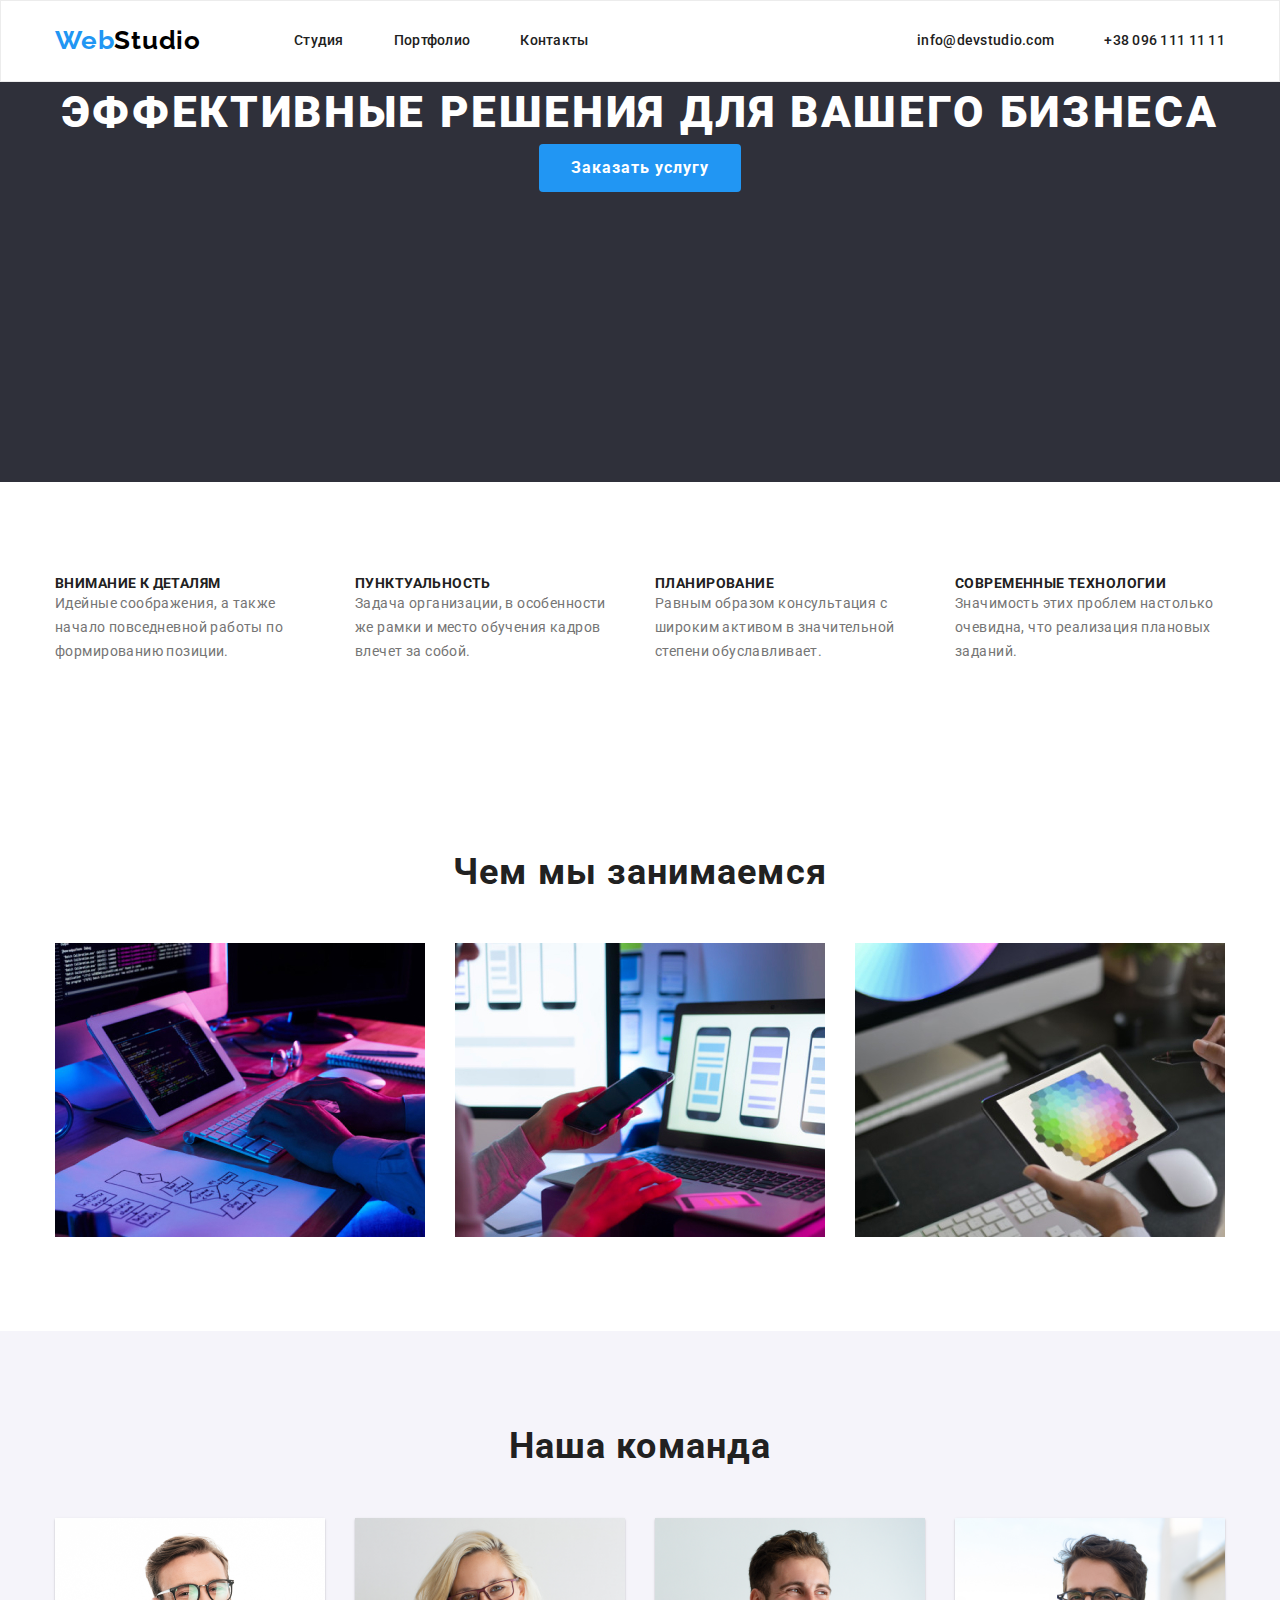
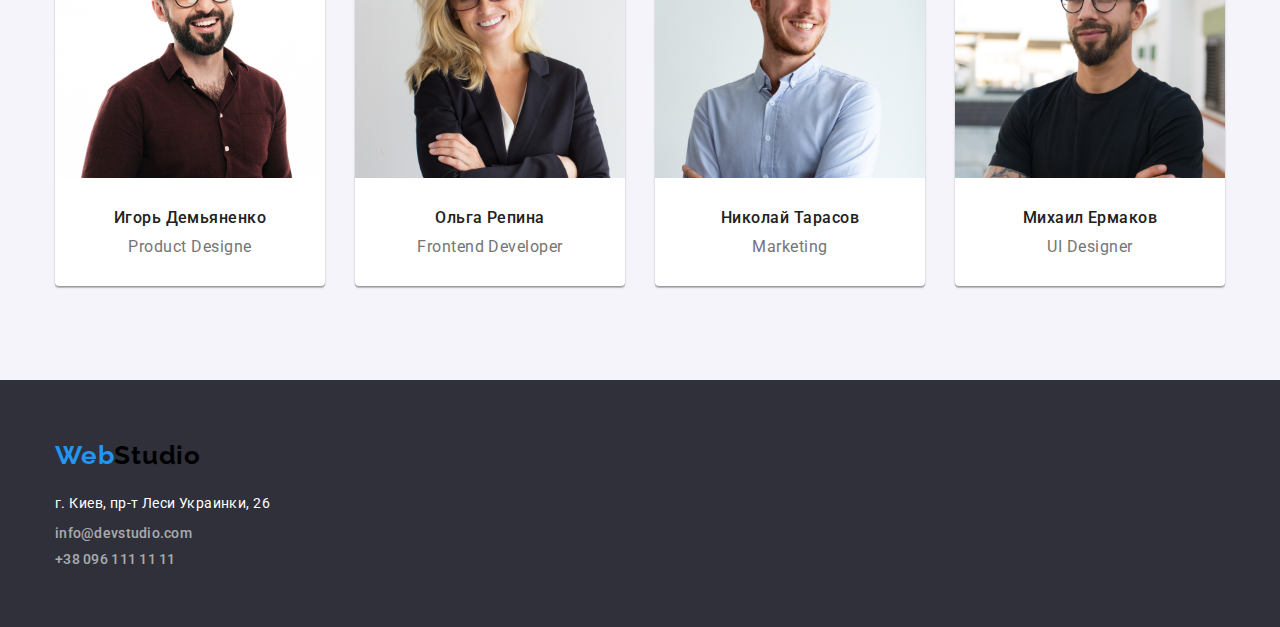
==== index.html @ 7de3bd09 "V2.1 start" ====
<!DOCTYPE html>
<html lang="ru">
  <head>
    <meta charset="UTF-8" />
    <meta name="viewport" content="width=device-width, initial-scale=1.0" />

    <link
      href="https://fonts.googleapis.com/css2?family=Raleway:wght@700&family=Roboto:wght@400;500;700;900&display=swap"
      rel="stylesheet"
    />
    <link
      rel="stylesheet"
      href="https://cdnjs.cloudflare.com/ajax/libs/modern-normalize/1.0.0/modern-normalize.min.css"
    />
    <link rel="stylesheet" href="./css/styles.css" />
    <title>WebStudio</title>
  </head>
  <body>
    <header class="page-header">
      <div class="container">
        <nav class="page-nav">
          <a class="logo" href="/index.html">Web<span>Studio</span></a>
          <ul class="page-nav-list">
            <li class="item"><a class="link" href="/index.html">Студия</a></li>
            <li class="item">
              <a class="link" href="./portfolio.html">Портфолио</a>
            </li>
            <li class="item"><a class="link" href="">Контакты</a></li>
          </ul>
        </nav>
        <ul class="contacts">
          <li class="item">
            <a class="mailto link" href="mailto:info@devstudio.com"
              >info@devstudio.com</a
            >
          </li>
          <li class="item">
            <a class="tel link" href="tel:+380961111111">+38 096 111 11 11</a>
          </li>
        </ul>
      </div>
    </header>
    <main>
      <!-- Hero section -->
      <section class="hero">
        <h1 class="hero-title">Эффективные решения для вашего бизнеса</h1>
        <a class="hero-button" href="">Заказать услугу</a>
      </section>

      <!-- Features -->
      <section class="features section">
        <div class="container">
          <h2 class="hiden">features</h2>
          <!-- TODO НАДО СКРЫТЬ заголовок-->
          <ul class="features-list">
            <li class="features-list-item">
              <h3 class="features-list-title">Внимание к деталям</h3>
              <p class="features-list-text">
                Идейные соображения, а также начало повседневной работы по
                формированию позиции.
              </p>
            </li>
            <li class="features-list-item">
              <h3 class="features-list-title">Пунктуальность</h3>
              <p class="features-list-text">
                Задача организации, в особенности же рамки и место обучения
                кадров влечет за собой.
              </p>
            </li>
            <li class="features-list-item">
              <h3 class="features-list-title">Планирование</h3>
              <p class="features-list-text">
                Равным образом консультация с широким активом в значительной
                степени обуславливает.
              </p>
            </li>
            <li class="features-list-item">
              <h3 class="features-list-title">Современные технологии</h3>
              <p class="features-list-text">
                Значимость этих проблем настолько очевидна, что реализация
                плановых заданий.
              </p>
            </li>
          </ul>
        </div>
      </section>

      <!-- Examples -->
      <section class="works section">
        <div class="container">
          <h2 class="works-title">Чем мы занимаемся</h2>
          <ul class="list">
            <li class="item">
              <a href=""
                ><img
                  src="./images/box-1.jpg"
                  alt="верстка сайтов и приложений"
                  width="370px"
              /></a>
            </li>
            <li class="item">
              <a href=""
                ><img
                  src="./images/box-2.jpg"
                  alt="фронтенд и бекенд"
                  width="370px"
              /></a>
            </li>
            <li class="item">
              <a href=""
                ><img src="./images/box-3.jpg" alt="веб-дизайн" width="370px"
              /></a>
            </li>
          </ul>
        </div>
      </section>
      <section class="taem section">
        <div class="container">
          <h2 class="team-title">Наша команда</h2>
          <ul class="team-list">
            <li class="item">
              <img
                class="team-member-foto"
                src="./images/team-member-4.png"
                alt="team member"
                width="270"
              />
              <h3 class="team-member-name">Игорь Демьяненко</h3>
              <p class="team-member-position">Product Designe</p>
            </li>
            <li class="item">
              <img
                class="team-member-foto"
                src="./images/team-member-3.png"
                alt="team member"
                width="270"
              />
              <h3 class="team-member-name">Ольга Репина</h3>
              <p class="team-member-position">Frontend Developer</p>
            </li>
            <li class="item">
              <img
                class="team-member-foto"
                src="./images/team-member-2.png"
                alt="team member"
                width="270"
              />
              <h3 class="team-member-name">Николай Тарасов</h3>
              <p class="team-member-position">Marketing</p>
            </li>
            <li class="item">
              <img
                class="team-member-foto"
                src="./images/team-member-1.png"
                alt="team member"
                width="270"
              />
              <h3 class="team-member-name">Михаил Ермаков</h3>
              <p class="team-member-position">UI Designer</p>
            </li>
          </ul>
        </div>
      </section>
    </main>
    <footer class="page-footer">
      <div class="container">
        <a class="logo" href="./index.html">Web<span>Studio</span></a>
        <address class="adress">
          <p>г. Киев, пр-т Леси Украинки, 26</p>
          <ul>
            <li>
              <a class="link mail" href="mailto:info@devstudio.com"
                >info@devstudio.com</a
              >
            </li>
            <li>
              <a class="link tel" href="tel:+380961111111">+38 096 111 11 11</a>
            </li>
          </ul>
        </address>
      </div>
    </footer>
  </body>
</html>
---- css/styles.css ----
/* Позиционирование */

/* Блочная модель */

/* Типографика */

/* Отображение */

/* Прочее */

:root {
  --primary-text-color: #757575;
  --secondary-text-color: #212121;
  --accent-color: #2196f3;
  --background-color: #ffffff;
  --primary-white-color: #ffffff;
  --secondary-background-color: #2f303a;
  --team-background-color: #f5f4fa;
  --card-set-gap: 30px;
}

/* utility*/

body {
  background-color: var(--background-color);
  font-family: 'Roboto', 'Open Sans', 'sans-serif';
  color: var(--primary-text-color);
}

ul {
  list-style: none;
  padding: 0;
  margin: 0;
}

a {
  text-decoration: none;
  display: block;
}

h1,
h2,
h3,
h4 {
  margin: 0;
}

p {
  margin: 0;
}

img {
  display: block;
  max-width: 100%;
  height: auto;
}
*,
::after,
::before {
  box-sizing: border-box;
}
/* hide the item */
.hiden {
  position: absolute;
  width: 1px;
  height: 1px;
  margin: -1px;
  padding: 0;
  overflow: hidden;
  border: 0;
  clip: rect(0 0 0 0);
}
.container {
  width: 1200px;
  padding-left: 15px;
  padding-right: 15px;
  margin-left: auto;
  margin-right: auto;
  /* outline: 1px solid rgb(214, 113, 55); */
}

.section {
  padding-top: 94px;
  padding-bottom: 94px;
}

.page-header .container,
.page-nav,
.page-nav-list {
  display: flex;
  align-items: center;
}

.page-header {
  border: 1px solid #ececec;
}

.logo {
  font-family: 'Raleway', 'sans-serif';
  font-weight: 700;
  font-size: 26px;
  line-height: 1.2;
  letter-spacing: 0.03em;
  color: var(--accent-color);
}

.logo span {
  color: #000000;
}

.page-nav .logo {
  margin-right: 93px;
}

.page-nav .item:not(:last-child) {
  margin-right: 50px;
}

.page-nav,
.link,
.contacts {
  font-weight: 500;
  font-size: 14px;
  line-height: 1.14;
  letter-spacing: 0.02em;
  color: var(--secondary-text-color);
}

.page-header .link {
  display: block;
  padding-top: 32px;
  padding-bottom: 32px;
}

.page-header .link:hover,
.page-header .link:focus {
  color: var(--accent-color);
}

.contacts {
  display: flex;
  margin-left: auto;
}

.contacts .item:not(:last-child) {
  margin-right: 50px;
}

/* HERO */

.hero {
  background-color: var(--secondary-background-color);
  text-align: center;
  height: 400px;
}
.hero-title {
  font-weight: 900;
  font-size: 44px;
  line-height: 1.4;

  letter-spacing: 0.06em;
  text-transform: uppercase;
  margin-top: 0;
  margin-bottom: 0;
  color: var(--primary-white-color);
}

.hero-button {
  display: inline-block;
  min-width: 200px;
  padding: 10px 32px;

  font-weight: 700;
  font-size: 16px;
  line-height: 1.8;
  letter-spacing: 0.06em;
  color: var(--primary-white-color);
  background-color: var(--accent-color);
  border-radius: 4px;
}

/* FEATURES */

.features-list {
  display: flex;
}

.features-list-item:not(:last-child) {
  margin-right: var(--card-set-gap);
}

.features-list-item {
  width: calc((100% - 90px) / 4);
}

.features-list-title {
  font-weight: 700;
  font-size: 14px;
  line-height: 1.14;
  letter-spacing: 0.03em;
  text-transform: uppercase;
  color: var(--secondary-text-color);
}

.features-list-text {
  font-size: 14px;
  line-height: 1.7;
  letter-spacing: 0.03em;
}

/* WORKS */

.works .list {
  display: flex;
}

.works .list .item:not(:last-child) {
  margin-right: var(--card-set-gap);
}
.works-title,
.team-title {
  margin-bottom: 50px;
  font-weight: 700;
  font-size: 36px;
  line-height: 1.17;
  text-align: center;
  letter-spacing: 0.03em;
  color: var(--secondary-text-color);
}

/* TEAM */

.taem {
  background-color: var(--team-background-color);
}

.team-list {
  display: flex;
}

.team-list .item:not(:last-child) {
  margin-right: var(--card-set-gap);
}

.team-list .item {
  padding-bottom: 30px;
  background-color: var(--background-color);
  box-shadow: 0px 1px 3px rgba(0, 0, 0, 0.12), 0px 1px 1px rgba(0, 0, 0, 0.14),
    0px 2px 1px rgba(0, 0, 0, 0.2);
  border-radius: 0px 0px 4px 4px;
}

.team-member-foto {
  margin-bottom: var(--card-set-gap);
}

.team-member-name {
  margin-bottom: 10px;
  font-weight: 500;
  font-size: 16px;
  line-height: 1.19;
  text-align: center;
  letter-spacing: 0.03em;
  color: var(--secondary-text-color);
}

.team-member-position {
  font-size: 16px;
  line-height: 1.19;
  text-align: center;
  letter-spacing: 0.03em;
}

/* FOOTER */
.page-footer {
  padding-top: 60px;
  padding-bottom: 60px;
  color: rgba(255, 255, 255, 0.6);
  background-color: var(--secondary-background-color);
}

.page-footer .logo {
  display: block;
  margin-bottom: 21px;
}

.page-footer .adress {
  font-size: 14px;
  line-height: 1.7;
  letter-spacing: 0.03em;
  color: #ffffff;
  font-style: normal;
}

.page-footer .link {
  display: block;
  margin-top: 10px;
  color: rgba(255, 255, 255, 0.6);
}

/* PORTFOLIO */

.section {
  padding-top: 94px;
  padding-bottom: 94px;
}

.buttons-list {
  display: flex;
  justify-content: center;
  margin-bottom: 34px;
}

.buttons-list .item:not(:last-child) {
  margin-right: 8px;
}

.buttons-list .link {
  padding: 6px 22px;
  font-weight: 500;
  font-size: 16px;
  line-height: 1.6;
  text-align: center;
  letter-spacing: 0.03em;
  color: var(--secondary-text-color);
  background-color: var(--team-background-color);
  border-radius: 4px;
}

.buttons-list .link:hover,
.buttons-list .link:focus {
  color: var(--primary-white-color);
  background-color: var(--accent-color);
}

.card-set {
  display: flex;
  flex-wrap: wrap;
}

.card-set .item {
  flex-basis: calc((100% - 60px) / 3);

  margin-right: var(--card-set-gap);
  margin-bottom: var(--card-set-gap);

  border: 1px solid #eeeeee;
}

.card-set .item:nth-child(3n) {
  margin-right: 0;
}
.card-set .item:nth-last-child(-n + 3) {
  margin-bottom: 0;
}

.card-content {
  padding: 20px;
}

.card-title {
  margin-bottom: 4px;
  font-family: Roboto;

  font-weight: 700;
  font-size: 18px;
  line-height: 2;
  letter-spacing: 0.06em;
  color: var(--secondary-text-color);
}

.card-text {
  font-size: 16px;
  line-height: 1.8;
  letter-spacing: 0.03em;
}

/* .declaration-order {
  /* Позиционирование */

/* Блочная модель */

/* Типографика */

/* Отображение */

/* Прочее */

/* :root {
  --primary-text-color: #757575;
  --secondary-text-color: #212121;
  --accent-color: #2196f3;
  --background-color: #ffffff;

  --secondary-background-color: #2f303a;
  --card-set-gap: 30px;
} */
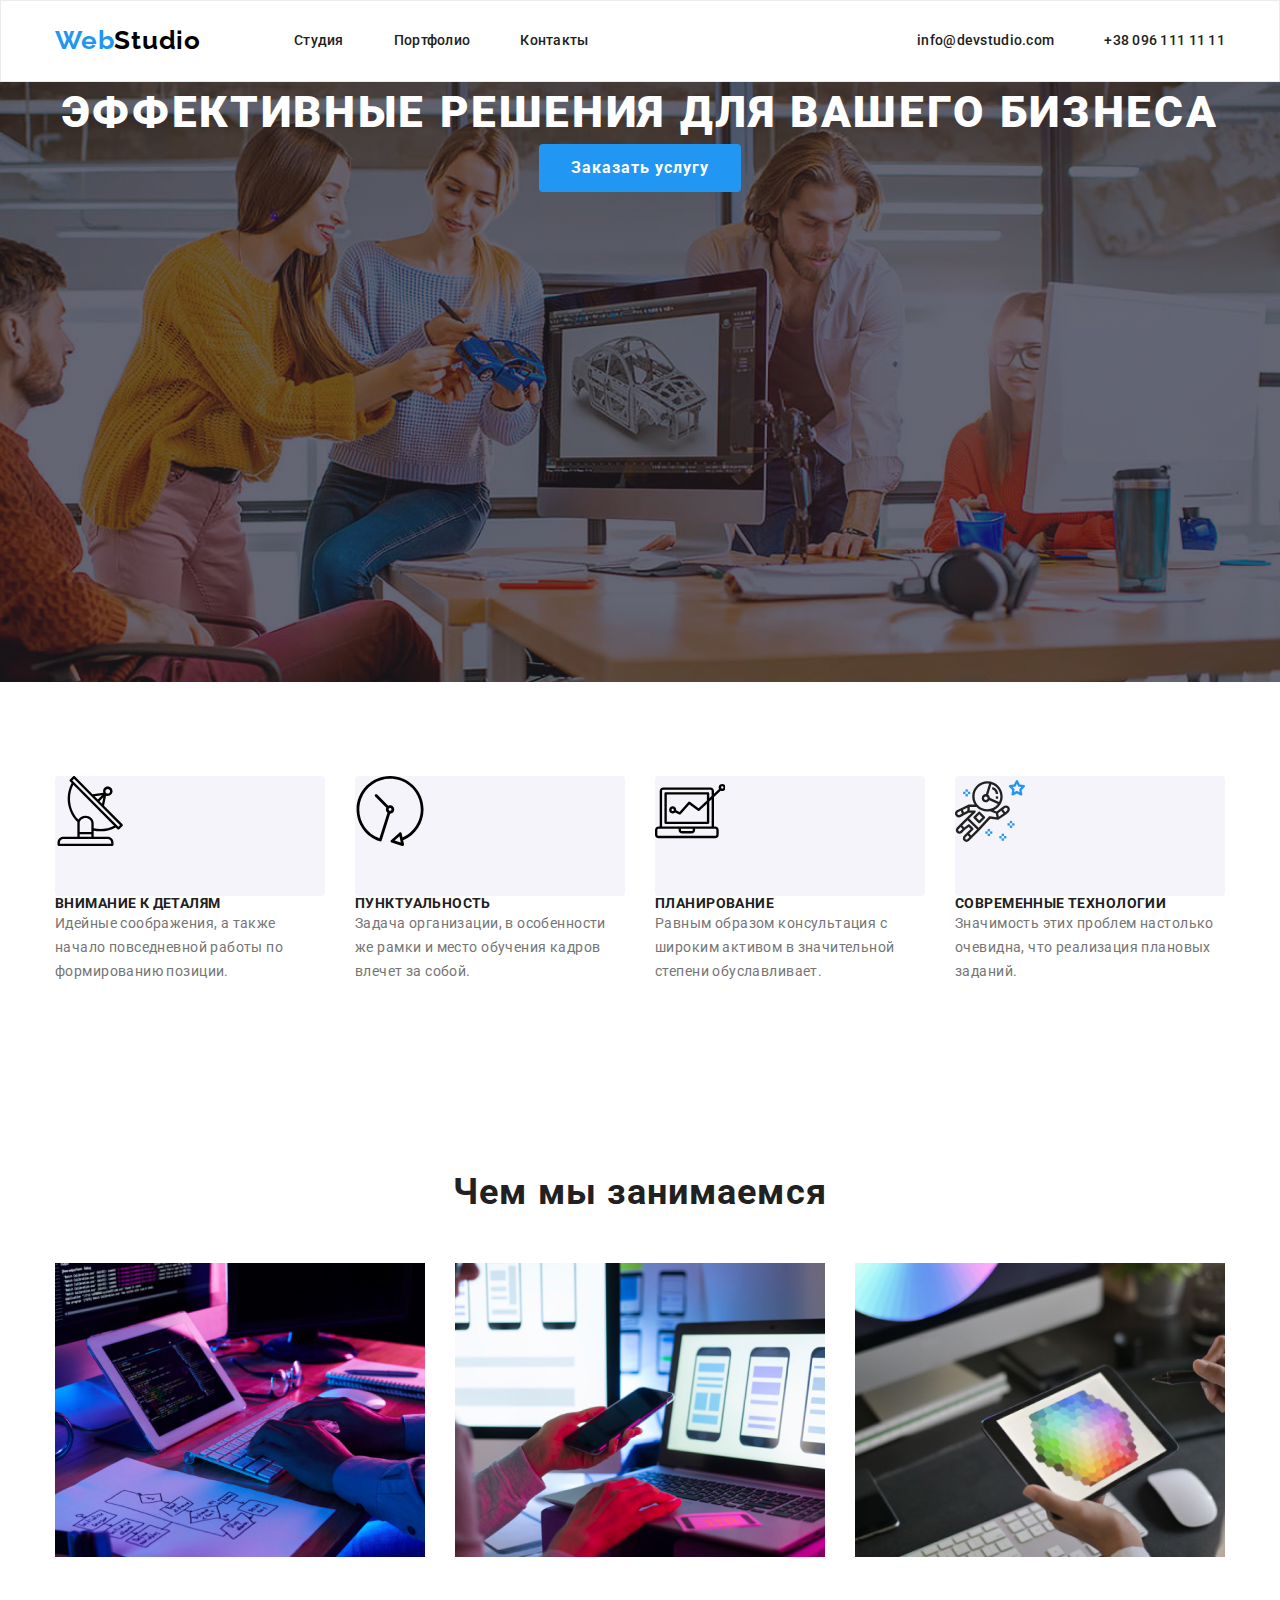
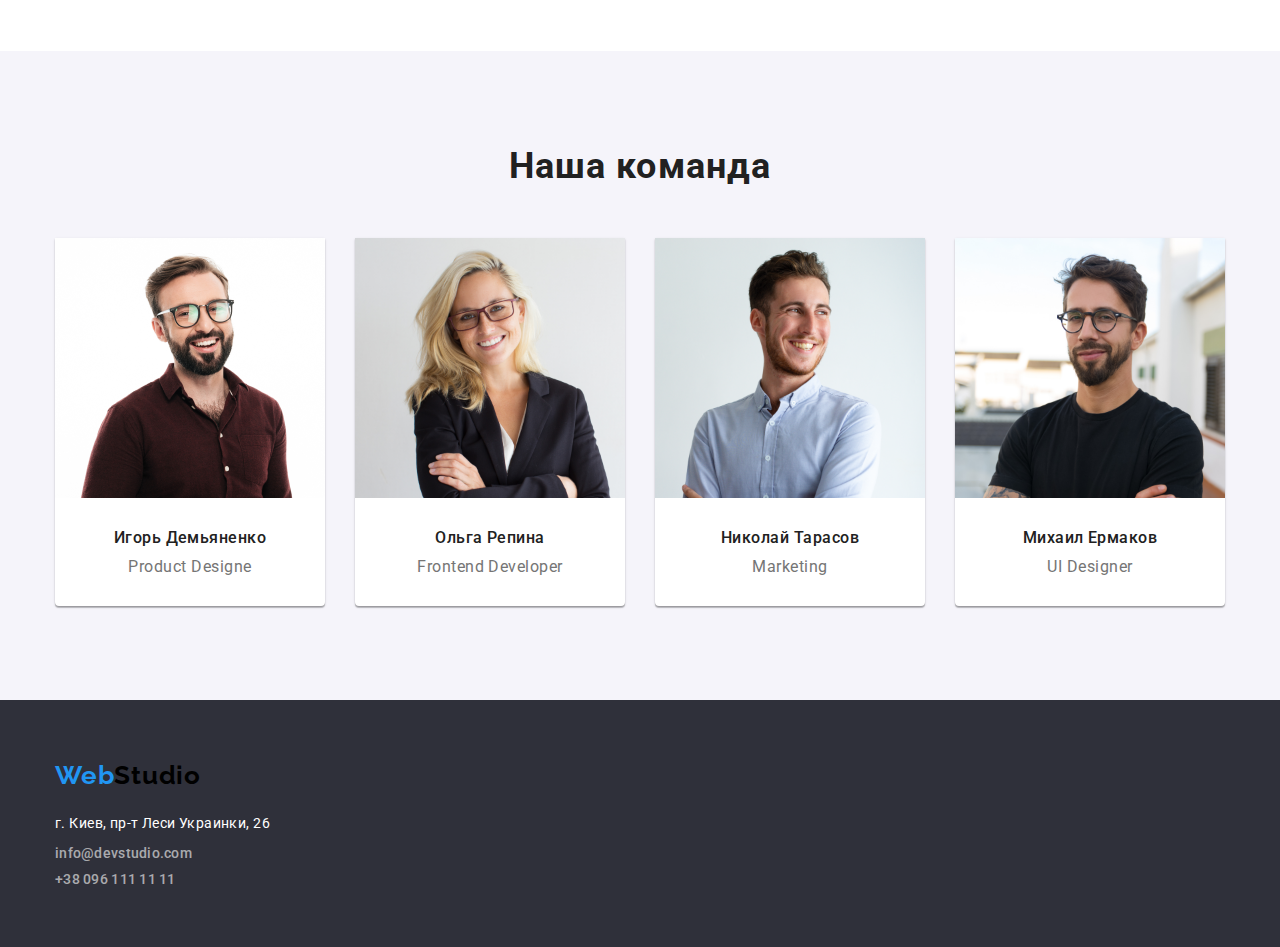
==== commit ee453050: "add svg sprite" ====
--- a/index.html
+++ b/index.html
@@ -54,6 +54,11 @@
           <!-- TODO НАДО СКРЫТЬ заголовок-->
           <ul class="features-list">
             <li class="features-list-item">
+              <div class="thumb">
+                <svg class="icon">
+                  <use href="./images/symbol-defs.svg#icon-nasa"></use>
+                </svg>
+              </div>
               <h3 class="features-list-title">Внимание к деталям</h3>
               <p class="features-list-text">
                 Идейные соображения, а также начало повседневной работы по
@@ -61,6 +66,11 @@
               </p>
             </li>
             <li class="features-list-item">
+              <div class="thumb">
+                <svg class="icon">
+                  <use href="./images/symbol-defs.svg#icon-clock"></use>
+                </svg>
+              </div>
               <h3 class="features-list-title">Пунктуальность</h3>
               <p class="features-list-text">
                 Задача организации, в особенности же рамки и место обучения
@@ -68,6 +78,11 @@
               </p>
             </li>
             <li class="features-list-item">
+              <div class="thumb">
+                <svg class="icon">
+                  <use href="./images/symbol-defs.svg#icon-pc"></use>
+                </svg>
+              </div>
               <h3 class="features-list-title">Планирование</h3>
               <p class="features-list-text">
                 Равным образом консультация с широким активом в значительной
@@ -75,6 +90,11 @@
               </p>
             </li>
             <li class="features-list-item">
+              <div class="thumb">
+                <svg class="icon">
+                  <use href="./images/symbol-defs.svg#icon-astronaut"></use>
+                </svg>
+              </div>
               <h3 class="features-list-title">Современные технологии</h3>
               <p class="features-list-text">
                 Значимость этих проблем настолько очевидна, что реализация
--- a/css/styles.css
+++ b/css/styles.css
@@ -149,9 +149,21 @@
 /* HERO */
 
 .hero {
+  min-height: 600px;
+  max-width: 1600px;
+  margin-right: auto;
+  margin-left: auto;
   background-color: var(--secondary-background-color);
   text-align: center;
-  height: 400px;
+  background-image: linear-gradient(
+      to left,
+      rgba(47, 48, 58, 0.4),
+      rgba(47, 48, 58, 0.4)
+    ),
+    url(/images/hero.jpg);
+  background-repeat: no-repeat;
+  background-position: center;
+  background-size: cover;
 }
 .hero-title {
   font-weight: 900;
@@ -193,6 +205,18 @@
   width: calc((100% - 90px) / 4);
 }
 
+.features-list .thumb {
+  width: auto;
+  min-height: 120px;
+  background-color: var(--team-background-color);
+  border-radius: 4px;
+}
+
+.features-list .icon {
+  width: 70px;
+  height: 70px;
+}
+
 .features-list-title {
   font-weight: 700;
   font-size: 14px;
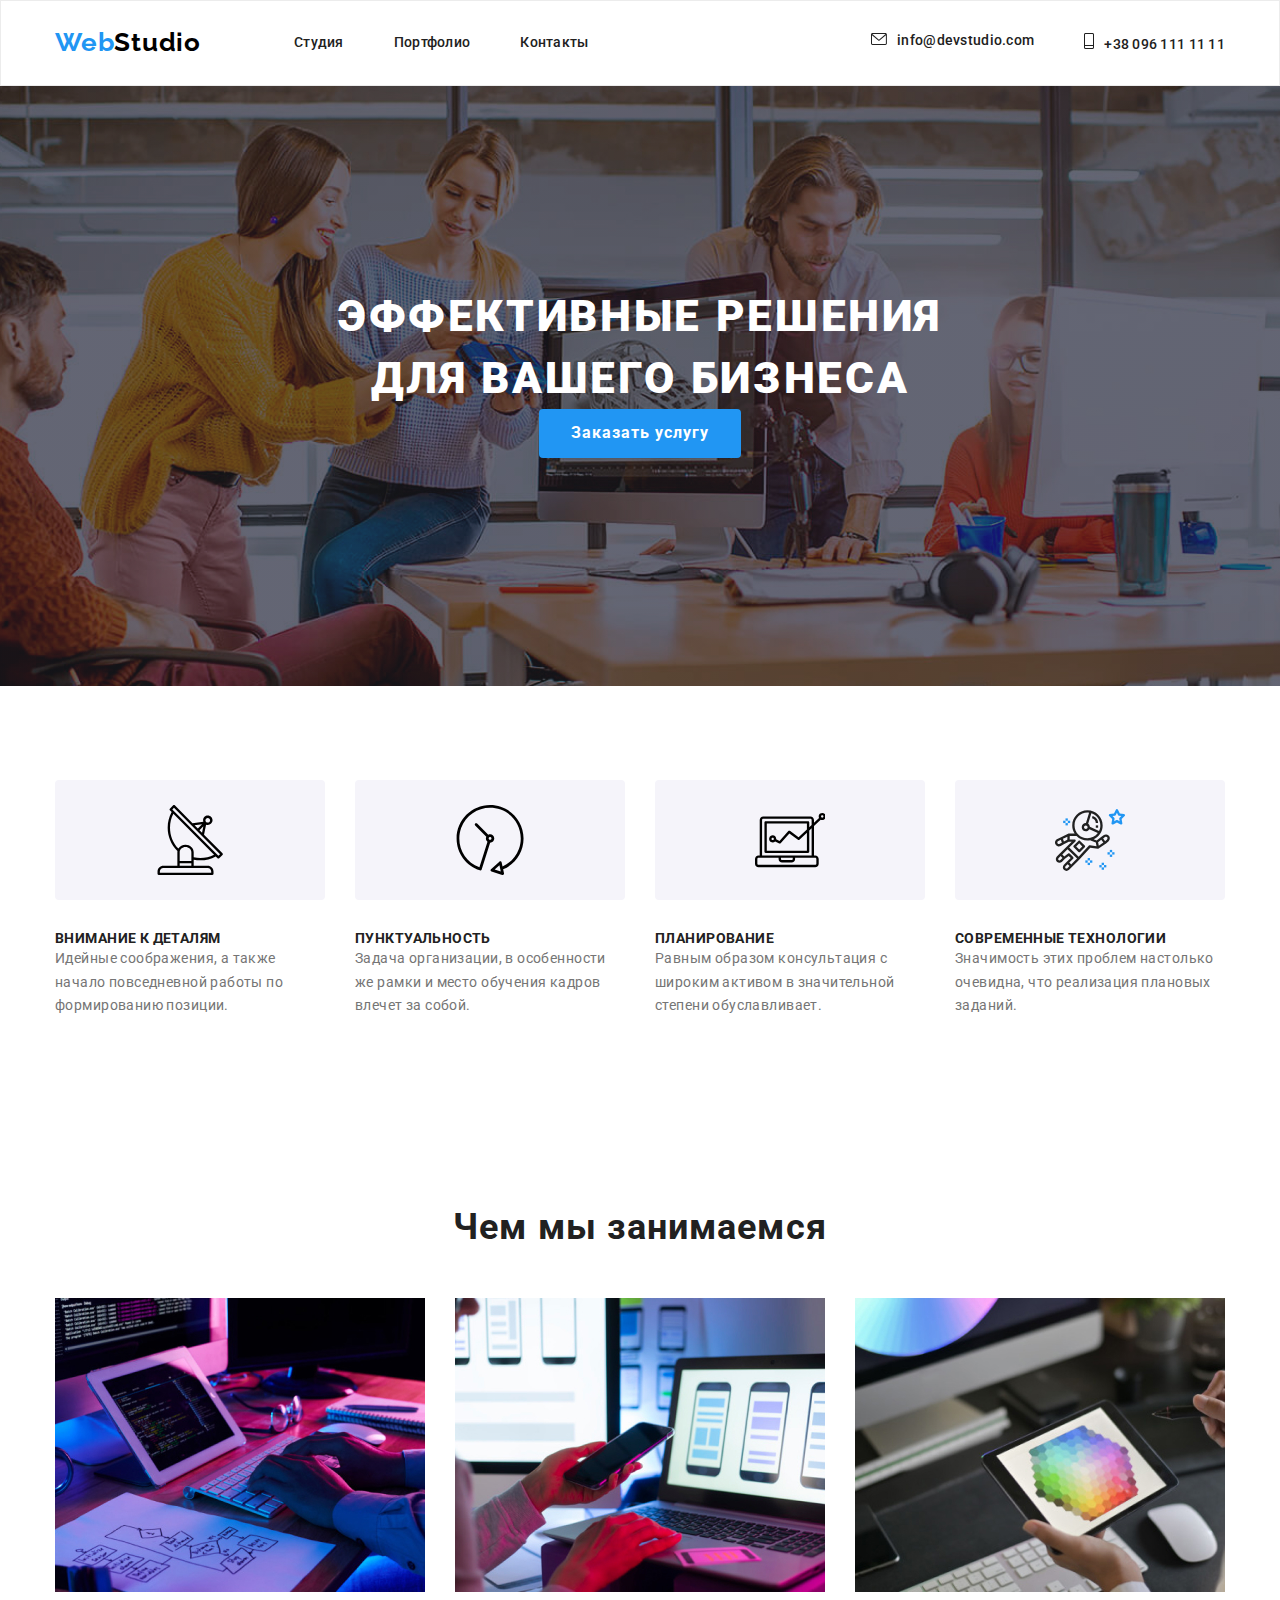
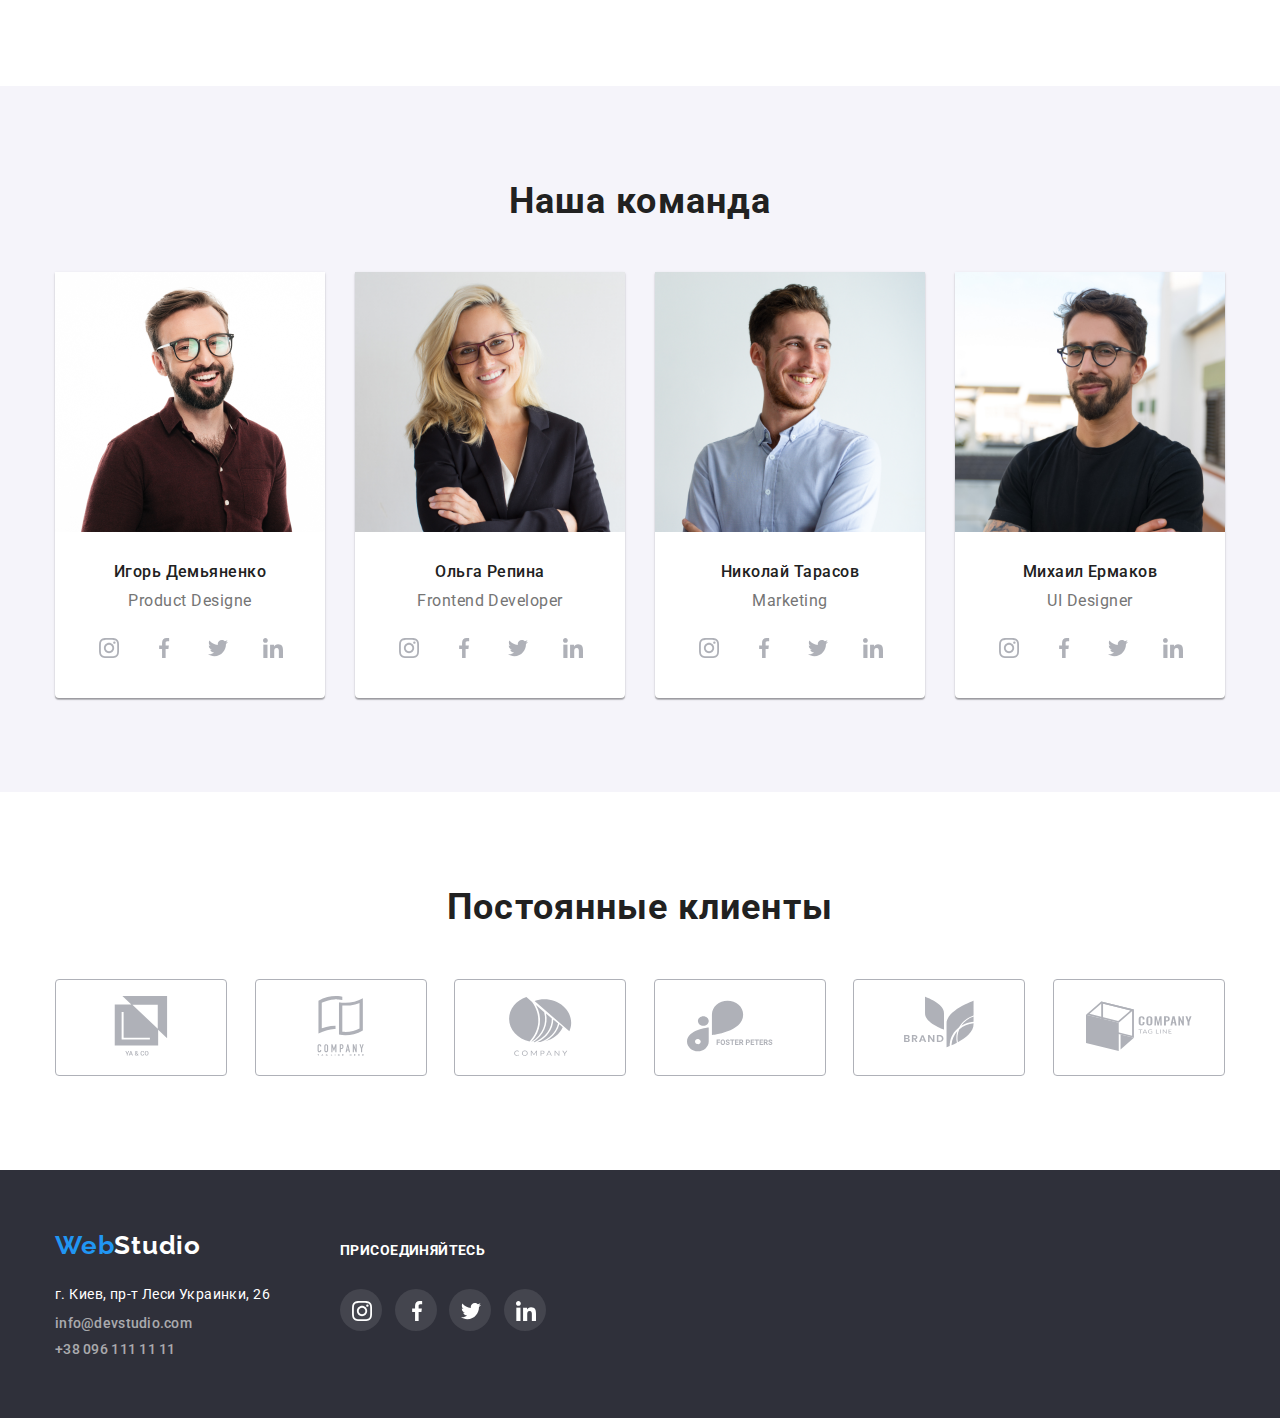
==== commit 02703e4b: "add all icons" ====
--- a/index.html
+++ b/index.html
@@ -31,11 +31,17 @@
         <ul class="contacts">
           <li class="item">
             <a class="mailto link" href="mailto:info@devstudio.com"
+              ><svg class="icon">
+                <use href="./images/symbol-defs.svg#icon-mail"></use></svg
               >info@devstudio.com</a
             >
           </li>
           <li class="item">
-            <a class="tel link" href="tel:+380961111111">+38 096 111 11 11</a>
+            <a class="tel link" href="tel:+380961111111"
+              ><svg class="icon">
+                <use href="./images/symbol-defs.svg#icon-phone"></use></svg
+              >+38 096 111 11 11</a
+            >
           </li>
         </ul>
       </div>
@@ -43,8 +49,13 @@
     <main>
       <!-- Hero section -->
       <section class="hero">
-        <h1 class="hero-title">Эффективные решения для вашего бизнеса</h1>
-        <a class="hero-button" href="">Заказать услугу</a>
+        <div class="hero-wraper">
+          <h1 class="hero-title">
+            Эффективные решения <br />
+            для вашего бизнеса
+          </h1>
+          <a class="hero-button" href="">Заказать услугу</a>
+        </div>
       </section>
 
       <!-- Features -->
@@ -108,7 +119,7 @@
       <!-- Examples -->
       <section class="works section">
         <div class="container">
-          <h2 class="works-title">Чем мы занимаемся</h2>
+          <h2 class="title">Чем мы занимаемся</h2>
           <ul class="list">
             <li class="item">
               <a href=""
@@ -134,9 +145,11 @@
           </ul>
         </div>
       </section>
+
+      <!-- Team -->
       <section class="taem section">
         <div class="container">
-          <h2 class="team-title">Наша команда</h2>
+          <h2 class="title">Наша команда</h2>
           <ul class="team-list">
             <li class="item">
               <img
@@ -147,6 +160,36 @@
               />
               <h3 class="team-member-name">Игорь Демьяненко</h3>
               <p class="team-member-position">Product Designe</p>
+              <ul class="social-list">
+                <li class="social-list-item">
+                  <a class="link" href="">
+                    <svg class="icon">
+                      <use href="./images/symbol-defs.svg#icon-instagram"></use>
+                    </svg>
+                  </a>
+                </li>
+                <li class="social-list-item">
+                  <a class="link" href="">
+                    <svg class="icon">
+                      <use href="./images/symbol-defs.svg#icon-facebook"></use>
+                    </svg>
+                  </a>
+                </li>
+                <li class="social-list-item">
+                  <a class="link" href="">
+                    <svg class="icon">
+                      <use href="./images/symbol-defs.svg#icon-twitter"></use>
+                    </svg>
+                  </a>
+                </li>
+                <li class="social-list-item">
+                  <a class="link" href="">
+                    <svg class="icon">
+                      <use href="./images/symbol-defs.svg#icon-linkedin"></use>
+                    </svg>
+                  </a>
+                </li>
+              </ul>
             </li>
             <li class="item">
               <img
@@ -157,6 +200,36 @@
               />
               <h3 class="team-member-name">Ольга Репина</h3>
               <p class="team-member-position">Frontend Developer</p>
+              <ul class="social-list">
+                <li class="social-list-item">
+                  <a class="link" href="">
+                    <svg class="icon">
+                      <use href="./images/symbol-defs.svg#icon-instagram"></use>
+                    </svg>
+                  </a>
+                </li>
+                <li class="social-list-item">
+                  <a class="link" href="">
+                    <svg class="icon">
+                      <use href="./images/symbol-defs.svg#icon-facebook"></use>
+                    </svg>
+                  </a>
+                </li>
+                <li class="social-list-item">
+                  <a class="link" href="">
+                    <svg class="icon">
+                      <use href="./images/symbol-defs.svg#icon-twitter"></use>
+                    </svg>
+                  </a>
+                </li>
+                <li class="social-list-item">
+                  <a class="link" href="">
+                    <svg class="icon">
+                      <use href="./images/symbol-defs.svg#icon-linkedin"></use>
+                    </svg>
+                  </a>
+                </li>
+              </ul>
             </li>
             <li class="item">
               <img
@@ -167,6 +240,36 @@
               />
               <h3 class="team-member-name">Николай Тарасов</h3>
               <p class="team-member-position">Marketing</p>
+              <ul class="social-list">
+                <li class="social-list-item">
+                  <a class="link" href="">
+                    <svg class="icon">
+                      <use href="./images/symbol-defs.svg#icon-instagram"></use>
+                    </svg>
+                  </a>
+                </li>
+                <li class="social-list-item">
+                  <a class="link" href="">
+                    <svg class="icon">
+                      <use href="./images/symbol-defs.svg#icon-facebook"></use>
+                    </svg>
+                  </a>
+                </li>
+                <li class="social-list-item">
+                  <a class="link" href="">
+                    <svg class="icon">
+                      <use href="./images/symbol-defs.svg#icon-twitter"></use>
+                    </svg>
+                  </a>
+                </li>
+                <li class="social-list-item">
+                  <a class="link" href="">
+                    <svg class="icon">
+                      <use href="./images/symbol-defs.svg#icon-linkedin"></use>
+                    </svg>
+                  </a>
+                </li>
+              </ul>
             </li>
             <li class="item">
               <img
@@ -177,27 +280,145 @@
               />
               <h3 class="team-member-name">Михаил Ермаков</h3>
               <p class="team-member-position">UI Designer</p>
+              <ul class="social-list">
+                <li class="social-list-item">
+                  <a class="link" href="">
+                    <svg class="icon">
+                      <use href="./images/symbol-defs.svg#icon-instagram"></use>
+                    </svg>
+                  </a>
+                </li>
+                <li class="social-list-item">
+                  <a class="link" href="">
+                    <svg class="icon">
+                      <use href="./images/symbol-defs.svg#icon-facebook"></use>
+                    </svg>
+                  </a>
+                </li>
+                <li class="social-list-item">
+                  <a class="link" href="">
+                    <svg class="icon">
+                      <use href="./images/symbol-defs.svg#icon-twitter"></use>
+                    </svg>
+                  </a>
+                </li>
+                <li class="social-list-item">
+                  <a class="link" href="">
+                    <svg class="icon">
+                      <use href="./images/symbol-defs.svg#icon-linkedin"></use>
+                    </svg>
+                  </a>
+                </li>
+              </ul>
+            </li>
+          </ul>
+        </div>
+      </section>
+
+      <section class="clients section">
+        <div class="container">
+          <h2 class="title">Постоянные клиенты</h2>
+          <ul class="list">
+            <li>
+              <a class="link" href="">
+                <svg class="icon">
+                  <use href="/images/symbol-defs.svg#icon-brand1"></use>
+                </svg>
+              </a>
+            </li>
+            <li>
+              <a class="link" href="">
+                <svg class="icon">
+                  <use href="/images/symbol-defs.svg#icon-brand2"></use>
+                </svg>
+              </a>
+            </li>
+            <li>
+              <a class="link" href="">
+                <svg class="icon">
+                  <use href="/images/symbol-defs.svg#icon-brand3"></use>
+                </svg>
+              </a>
+            </li>
+            <li>
+              <a class="link" href="">
+                <svg class="icon">
+                  <use href="/images/symbol-defs.svg#icon-brand4"></use>
+                </svg>
+              </a>
+            </li>
+            <li>
+              <a class="link" href="">
+                <svg class="icon">
+                  <use href="/images/symbol-defs.svg#icon-brand5"></use>
+                </svg>
+              </a>
+            </li>
+            <li>
+              <a class="link" href="">
+                <svg class="icon">
+                  <use href="/images/symbol-defs.svg#icon-group"></use>
+                </svg>
+              </a>
             </li>
           </ul>
         </div>
       </section>
     </main>
+
     <footer class="page-footer">
       <div class="container">
-        <a class="logo" href="./index.html">Web<span>Studio</span></a>
-        <address class="adress">
-          <p>г. Киев, пр-т Леси Украинки, 26</p>
-          <ul>
-            <li>
-              <a class="link mail" href="mailto:info@devstudio.com"
-                >info@devstudio.com</a
-              >
-            </li>
-            <li>
-              <a class="link tel" href="tel:+380961111111">+38 096 111 11 11</a>
-            </li>
-          </ul>
-        </address>
+        <div class="footer-contacts">
+          <a class="logo" href="./index.html">Web<span>Studio</span></a>
+          <address class="adress">
+            <p>г. Киев, пр-т Леси Украинки, 26</p>
+            <ul>
+              <li>
+                <a class="link mail" href="mailto:info@devstudio.com"
+                  >info@devstudio.com</a
+                >
+              </li>
+              <li>
+                <a class="link tel" href="tel:+380961111111"
+                  >+38 096 111 11 11</a
+                >
+              </li>
+            </ul>
+          </address>
+        </div>
+        <div class="footer-social">
+          <h3 class="social-title">присоединяйтесь</h3>
+          <ul class="social-list">
+            <li class="social-list-item">
+              <a class="link" href="">
+                <svg class="icon">
+                  <use href="./images/symbol-defs.svg#icon-instagram"></use>
+                </svg>
+              </a>
+            </li>
+            <li class="social-list-item">
+              <a class="link" href="">
+                <svg class="icon">
+                  <use href="./images/symbol-defs.svg#icon-facebook"></use>
+                </svg>
+              </a>
+            </li>
+            <li class="social-list-item">
+              <a class="link" href="">
+                <svg class="icon">
+                  <use href="./images/symbol-defs.svg#icon-twitter"></use>
+                </svg>
+              </a>
+            </li>
+            <li class="social-list-item">
+              <a class="link" href="">
+                <svg class="icon">
+                  <use href="./images/symbol-defs.svg#icon-linkedin"></use>
+                </svg>
+              </a>
+            </li>
+          </ul>
+        </div>
       </div>
     </footer>
   </body>
--- a/css/styles.css
+++ b/css/styles.css
@@ -84,6 +84,16 @@
   padding-bottom: 94px;
 }
 
+.title {
+  margin-bottom: 50px;
+  font-weight: 700;
+  font-size: 36px;
+  line-height: 1.17;
+  text-align: center;
+  letter-spacing: 0.03em;
+  color: var(--secondary-text-color);
+}
+
 .page-header .container,
 .page-nav,
 .page-nav-list {
@@ -144,6 +154,20 @@
 
 .contacts .item:not(:last-child) {
   margin-right: 50px;
+}
+
+.mailto .icon {
+  width: 16px;
+  height: 12px;
+  margin-right: 10px;
+  fill: currentColor;
+}
+
+.tel .icon {
+  width: 10px;
+  height: 16px;
+  margin-right: 10px;
+  fill: currentColor;
 }
 
 /* HERO */
@@ -165,6 +189,11 @@
   background-position: center;
   background-size: cover;
 }
+
+.hero-wraper {
+  padding-bottom: 200px;
+  padding-top: 200px;
+}
 .hero-title {
   font-weight: 900;
   font-size: 44px;
@@ -206,8 +235,10 @@
 }
 
 .features-list .thumb {
-  width: auto;
-  min-height: 120px;
+  width: 270px;
+  height: 120px;
+  padding: 25px 100px;
+  margin-bottom: var(--card-set-gap);
   background-color: var(--team-background-color);
   border-radius: 4px;
 }
@@ -220,9 +251,10 @@
 .features-list-title {
   font-weight: 700;
   font-size: 14px;
-  line-height: 1.14;
+  line-height: 1.2;
   letter-spacing: 0.03em;
   text-transform: uppercase;
+
   color: var(--secondary-text-color);
 }
 
@@ -240,16 +272,6 @@
 
 .works .list .item:not(:last-child) {
   margin-right: var(--card-set-gap);
-}
-.works-title,
-.team-title {
-  margin-bottom: 50px;
-  font-weight: 700;
-  font-size: 36px;
-  line-height: 1.17;
-  text-align: center;
-  letter-spacing: 0.03em;
-  color: var(--secondary-text-color);
 }
 
 /* TEAM */
@@ -289,10 +311,65 @@
 }
 
 .team-member-position {
+  margin-bottom: 16px;
   font-size: 16px;
   line-height: 1.19;
   text-align: center;
   letter-spacing: 0.03em;
+}
+
+.social-list {
+  display: flex;
+  width: 206px;
+  margin-right: auto;
+  margin-left: auto;
+  justify-content: space-between;
+}
+
+.social-list .link {
+  width: 42px;
+  height: 42px;
+  padding: 12px;
+  border-radius: 50%;
+  background-color: transparent;
+  color: #afb1b8;
+}
+
+.social-list .link:hover,
+.social-list .link:focus {
+  background-color: var(--accent-color);
+  color: var(--primary-white-color);
+}
+
+.social-list .icon {
+  width: 20px;
+  height: 20px;
+  fill: currentColor;
+}
+
+/* CLIENTS */
+
+.clients .list {
+  display: flex;
+  justify-content: space-between;
+}
+.clients .link {
+  padding: 16px 32px;
+  color: #afb1b8;
+  border: 1px solid #afb1b8;
+  border-radius: 4px;
+}
+
+.clients .link:hover,
+.clients .link:focus {
+  color: var(--accent-color);
+  border-color: var(--accent-color);
+}
+
+.clients .icon {
+  width: 106px;
+  height: 60px;
+  fill: currentColor;
 }
 
 /* FOOTER */
@@ -303,16 +380,28 @@
   background-color: var(--secondary-background-color);
 }
 
+.page-footer .container {
+  display: flex;
+}
+
+.footer-contacts {
+  margin-right: 70px;
+}
+
 .page-footer .logo {
   display: block;
   margin-bottom: 21px;
 }
 
+.page-footer .logo span {
+  color: var(--primary-white-color);
+}
+
 .page-footer .adress {
   font-size: 14px;
   line-height: 1.7;
   letter-spacing: 0.03em;
-  color: #ffffff;
+  color: var(--primary-white-color);
   font-style: normal;
 }
 
@@ -320,6 +409,32 @@
   display: block;
   margin-top: 10px;
   color: rgba(255, 255, 255, 0.6);
+}
+
+.page-footer .social-title {
+  padding-top: 12px;
+  margin-bottom: 20px;
+  font-weight: 700;
+  font-size: 14px;
+  line-height: 1.2;
+  letter-spacing: 0.03em;
+  text-transform: uppercase;
+
+  color: var(--primary-white-color);
+}
+
+.page-footer .social-list .link {
+  width: 42px;
+  height: 42px;
+  padding: 12px;
+  border-radius: 50%;
+  background-color: rgba(255, 255, 255, 0.1);
+  color: var(--primary-white-color);
+}
+
+.page-footer .social-list .link:hover,
+.page-footer .social-list .link:focus {
+  background-color: var(--accent-color);
 }
 
 /* PORTFOLIO */
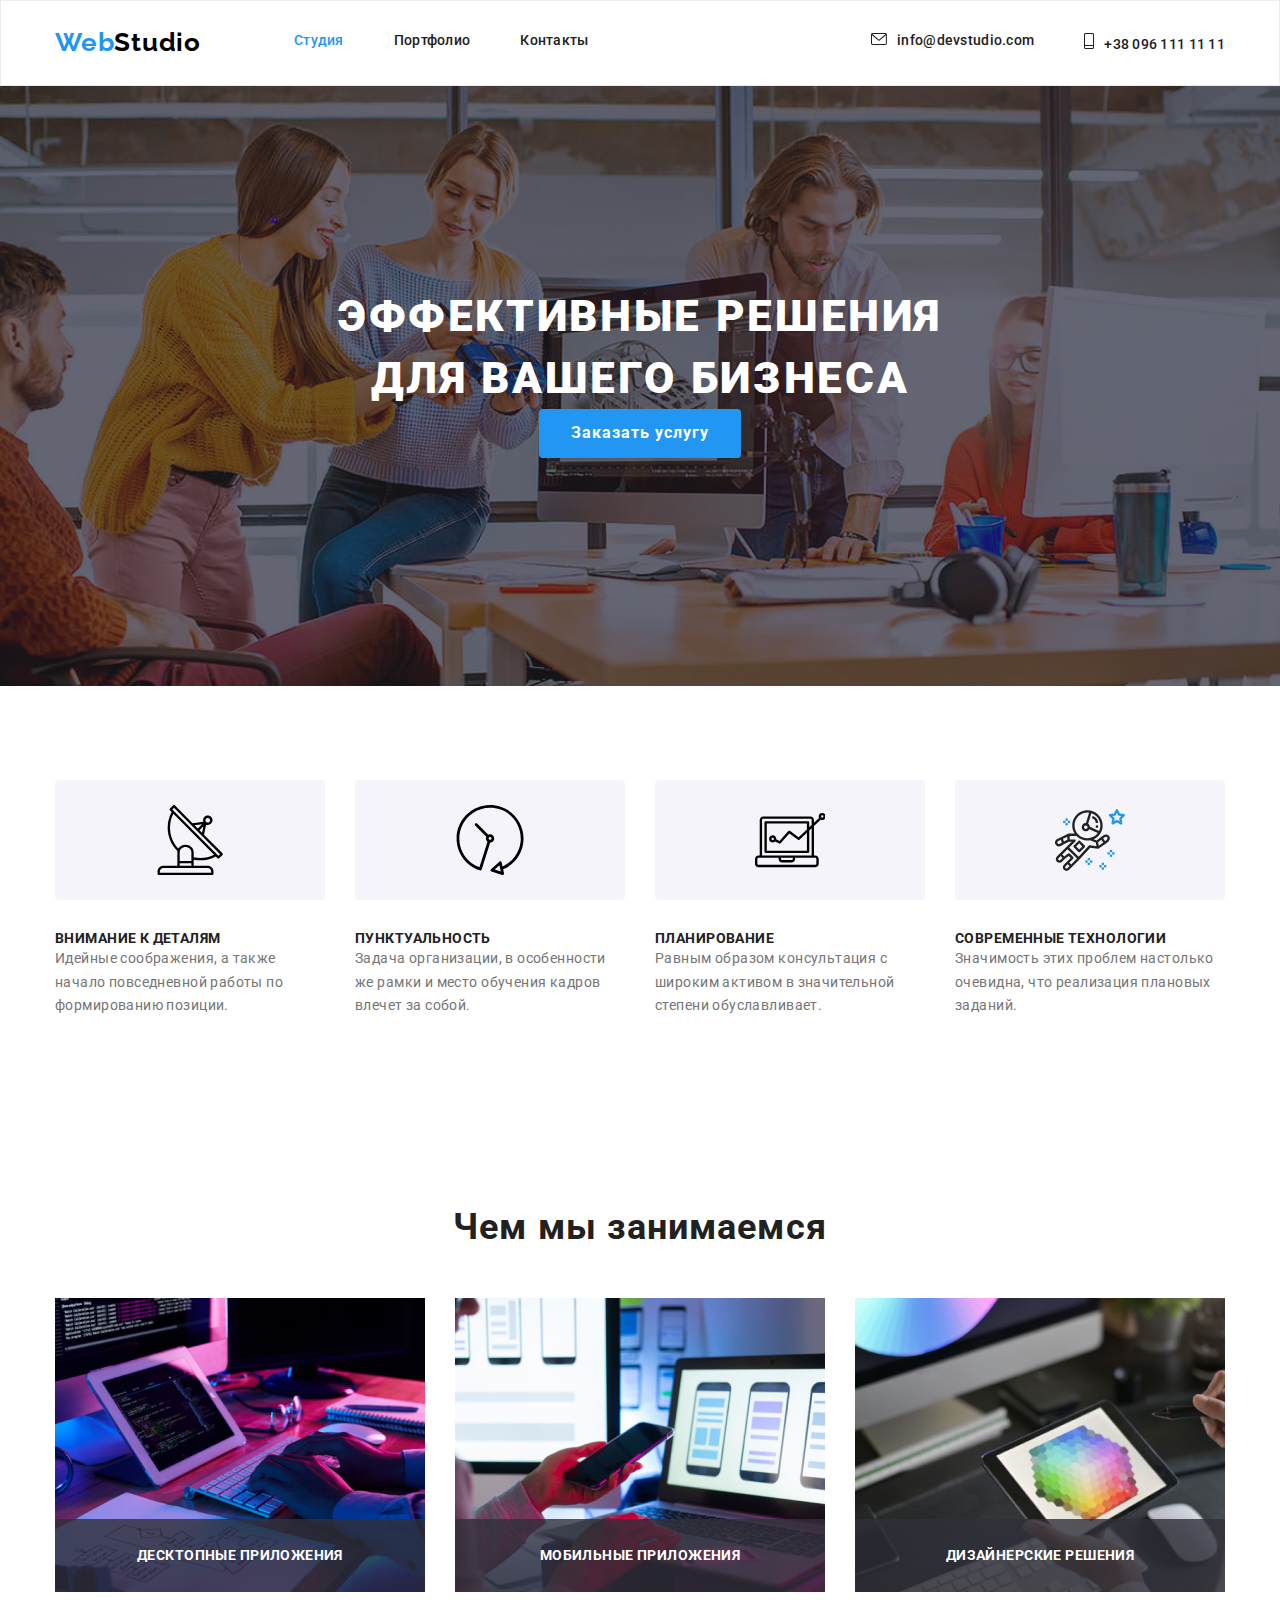
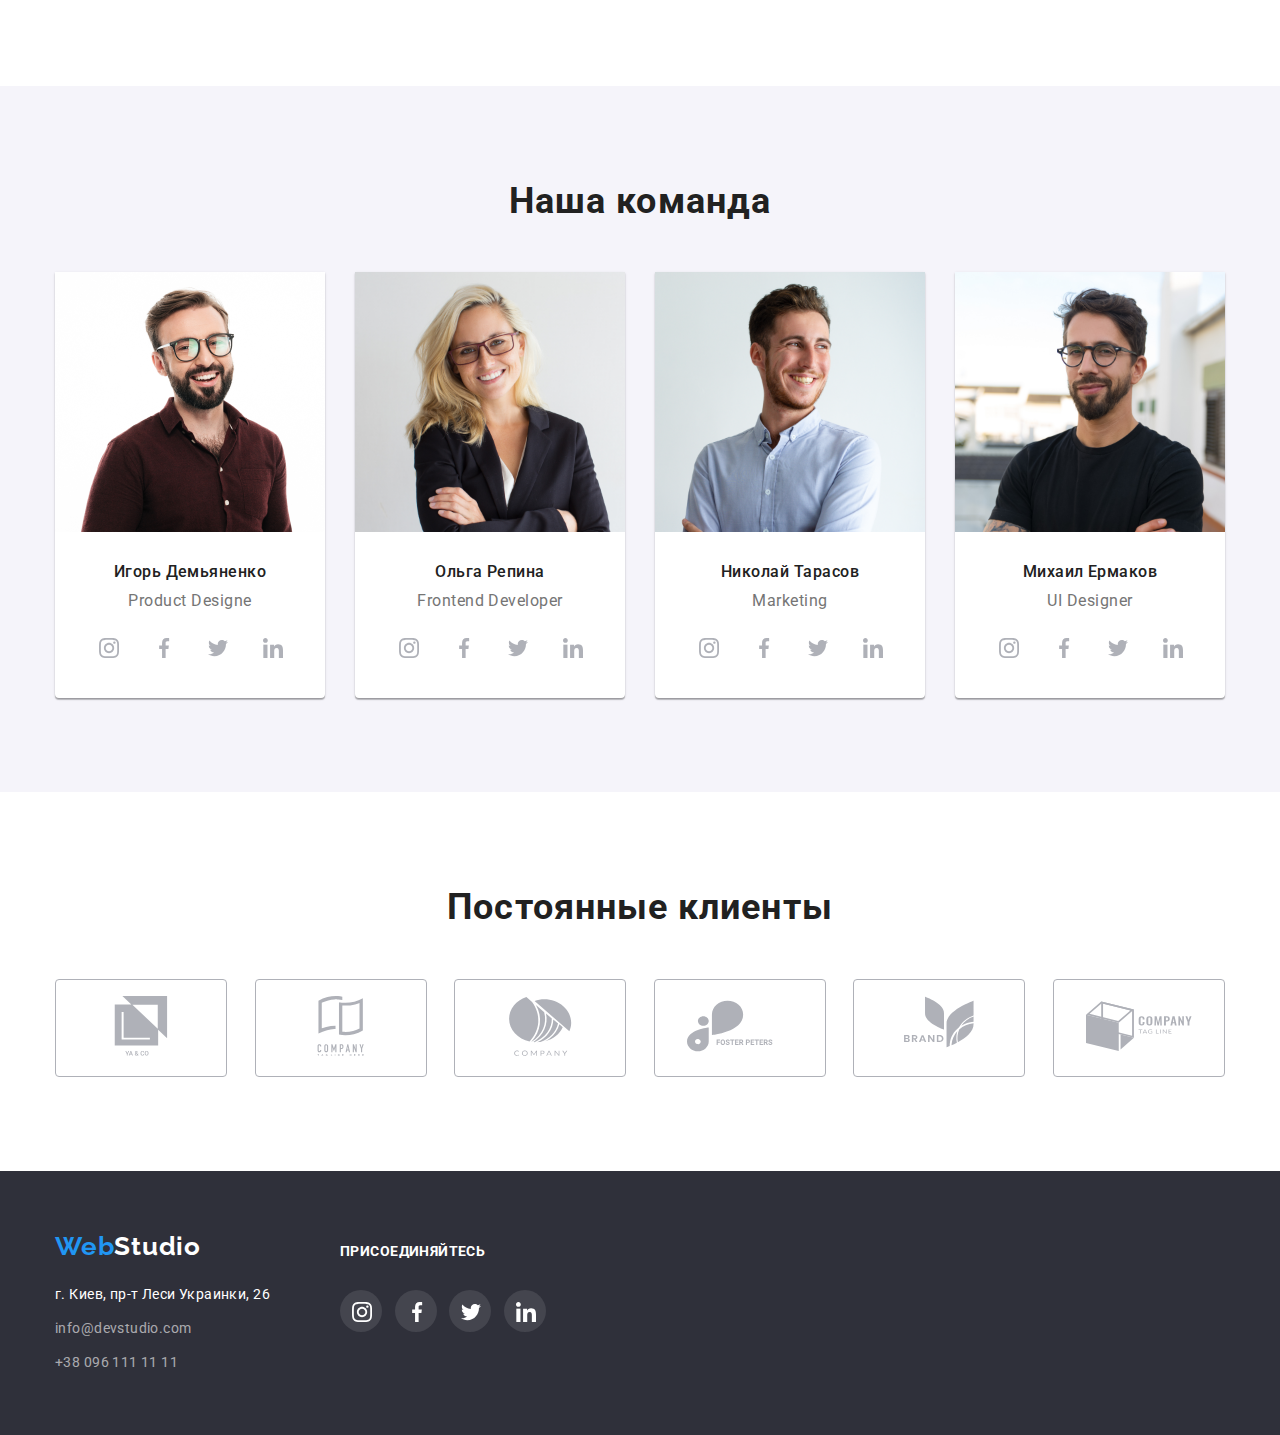
==== commit c052ad11: "Добавление анимаций" ====
--- a/index.html
+++ b/index.html
@@ -21,7 +21,9 @@
         <nav class="page-nav">
           <a class="logo" href="/index.html">Web<span>Studio</span></a>
           <ul class="page-nav-list">
-            <li class="item"><a class="link" href="/index.html">Студия</a></li>
+            <li class="item">
+              <a class="link current-page" href="/index.html">Студия</a>
+            </li>
             <li class="item">
               <a class="link" href="./portfolio.html">Портфолио</a>
             </li>
@@ -51,13 +53,22 @@
       <section class="hero">
         <div class="hero-wraper">
           <h1 class="hero-title">
-            Эффективные решения <br />
+            Эффективные решения <br/>
             для вашего бизнеса
           </h1>
-          <a class="hero-button" href="">Заказать услугу</a>
+          <button type="button" class="hero-button" href="" data-modal-open>Заказать услугу</<button>
         </div>
       </section>
 
+      <div class="backdrop is-hidden" data-modal>
+        <div class="modal">
+          <button type="button" class="close-button" data-modal-close>
+            <svg class="icon">
+              <use href="./images/close.svg#close-button"></use>
+            </svg>
+          </button>
+        </div>
+      </div>
       <!-- Features -->
       <section class="features section">
         <div class="container">
@@ -127,7 +138,9 @@
                   src="./images/box-1.jpg"
                   alt="верстка сайтов и приложений"
                   width="370px"
-              /></a>
+                />
+                <p class="description">Десктопные приложения</p>
+              </a>
             </li>
             <li class="item">
               <a href=""
@@ -135,12 +148,15 @@
                   src="./images/box-2.jpg"
                   alt="фронтенд и бекенд"
                   width="370px"
-              /></a>
+                />
+                <p class="description">Мобильные приложения</p></a
+              >
             </li>
             <li class="item">
               <a href=""
-                ><img src="./images/box-3.jpg" alt="веб-дизайн" width="370px"
-              /></a>
+                ><img src="./images/box-3.jpg" alt="веб-дизайн" width="370px" />
+                <p class="description">Дизайнерские решения</p></a
+              >
             </li>
           </ul>
         </div>
@@ -421,5 +437,6 @@
         </div>
       </div>
     </footer>
+    <script src="./js/modal.js"></script>
   </body>
 </html>
--- a/css/styles.css
+++ b/css/styles.css
@@ -126,24 +126,39 @@
   margin-right: 50px;
 }
 
-.page-nav,
-.link,
-.contacts {
+.page-header .link {
+  padding-top: 32px;
+  padding-bottom: 32px;
   font-weight: 500;
   font-size: 14px;
   line-height: 1.14;
   letter-spacing: 0.02em;
   color: var(--secondary-text-color);
-}
-
-.page-header .link {
-  display: block;
-  padding-top: 32px;
-  padding-bottom: 32px;
+  transition: color 250ms cubic-bezier(0.4, 0, 0.2, 1);
 }
 
 .page-header .link:hover,
 .page-header .link:focus {
+  color: var(--accent-color);
+}
+
+.page-nav .item::after {
+  display: block;
+  content: '';
+  height: 4px;
+  width: 100%;
+
+  background-color: var(--accent-color);
+  border-radius: 4px;
+  transform: scaleX(0);
+  transition: transform 250ms cubic-bezier(0.4, 0, 0.2, 1);
+}
+
+.page-nav .item:hover::after {
+  transform: scaleX(1);
+}
+
+.page-nav .current-page {
   color: var(--accent-color);
 }
 
@@ -194,6 +209,7 @@
   padding-bottom: 200px;
   padding-top: 200px;
 }
+
 .hero-title {
   font-weight: 900;
   font-size: 44px;
@@ -217,7 +233,57 @@
   letter-spacing: 0.06em;
   color: var(--primary-white-color);
   background-color: var(--accent-color);
+  border: 0px;
   border-radius: 4px;
+}
+
+.backdrop {
+  position: fixed;
+  z-index: 1;
+  top: 0;
+  left: 0;
+  width: 100%;
+  height: 100%;
+  background-color: rgba(0, 0, 0, 0.2);
+  transform: scale(1);
+  opacity: 1;
+  transition: transform 150ms cubic-bezier(0.4, 0, 0.2, 1),
+    opacity 150ms cubic-bezier(0.4, 0, 0.2, 1);
+}
+
+.backdrop.is-hidden {
+  opacity: 0;
+  pointer-events: none;
+  transform: scale(0.1);
+  transition: transform 150ms cubic-bezier(0.4, 0, 0.2, 1),
+    opacity 150ms cubic-bezier(0.4, 0, 0.2, 1);
+}
+
+.modal {
+  position: absolute;
+  top: 50%;
+  left: 50%;
+  transform: translate(-50%, -50%);
+  width: 500px;
+  height: 500px;
+  background-color: var(--primary-white-color);
+}
+
+.close-button {
+  position: absolute;
+  right: 8px;
+  top: 8px;
+  width: 30px;
+  height: 30px;
+  border: 1px solid rgba(0, 0, 0, 0.1);
+  border-radius: 50%;
+  background-color: var(--primary-white-color);
+}
+
+.close-button .icon {
+  width: 11px;
+  height: 11px;
+  fill: rgb(0, 0, 0);
 }
 
 /* FEATURES */
@@ -270,6 +336,28 @@
   display: flex;
 }
 
+.works .item {
+  position: relative;
+}
+
+.works .description {
+  position: absolute;
+  bottom: 0;
+  width: 100%;
+  padding-top: 28px;
+  padding-bottom: 28px;
+
+  font-weight: 700;
+  font-size: 14px;
+  line-height: 1.2;
+  text-align: center;
+  letter-spacing: 0.03em;
+  text-transform: uppercase;
+
+  color: var(--primary-white-color);
+  background: rgba(47, 48, 58, 0.8);
+}
+
 .works .list .item:not(:last-child) {
   margin-right: var(--card-set-gap);
 }
@@ -333,6 +421,8 @@
   border-radius: 50%;
   background-color: transparent;
   color: #afb1b8;
+  transition: color 250ms cubic-bezier(0.4, 0, 0.2, 1),
+    background-color 250ms cubic-bezier(0.4, 0, 0.2, 1);
 }
 
 .social-list .link:hover,
@@ -358,6 +448,8 @@
   color: #afb1b8;
   border: 1px solid #afb1b8;
   border-radius: 4px;
+  transition: color 250ms cubic-bezier(0.4, 0, 0.2, 1),
+    border-color 250ms cubic-bezier(0.4, 0, 0.2, 1);
 }
 
 .clients .link:hover,
@@ -430,6 +522,7 @@
   border-radius: 50%;
   background-color: rgba(255, 255, 255, 0.1);
   color: var(--primary-white-color);
+  transition: background-color 250ms cubic-bezier(0.4, 0, 0.2, 1);
 }
 
 .page-footer .social-list .link:hover,
@@ -464,12 +557,17 @@
   color: var(--secondary-text-color);
   background-color: var(--team-background-color);
   border-radius: 4px;
+  transition: box-shadow 250ms cubic-bezier(0.4, 0, 0.2, 1),
+    color 250ms cubic-bezier(0.4, 0, 0.2, 1),
+    background-color 250ms cubic-bezier(0.4, 0, 0.2, 1);
 }
 
 .buttons-list .link:hover,
 .buttons-list .link:focus {
   color: var(--primary-white-color);
   background-color: var(--accent-color);
+  box-shadow: 0px 3px 1px rgba(0, 0, 0, 0.1), 0px 1px 2px rgba(0, 0, 0, 0.08),
+    0px 2px 2px rgba(0, 0, 0, 0.12);
 }
 
 .card-set {
@@ -484,6 +582,44 @@
   margin-bottom: var(--card-set-gap);
 
   border: 1px solid #eeeeee;
+}
+
+.card-thumb {
+  position: relative;
+  overflow: hidden;
+}
+
+.card-overlay {
+  position: absolute;
+  top: 0;
+  left: 0;
+  display: flex;
+  justify-content: center;
+  align-items: center;
+  width: 100%;
+  height: 100%;
+  background-color: rgba(33, 150, 243, 0.9);
+  transform: translateY(100%);
+  transition: transform 250ms cubic-bezier(0.4, 0, 0.2, 1);
+}
+
+.overlay-text {
+  padding-left: 24px;
+  padding-right: 24px;
+  font-size: 18px;
+  line-height: 1.6;
+  letter-spacing: 0.03em;
+  color: var(--primary-white-color);
+}
+
+.card-set .item:hover,
+.card-set .item:focus {
+  box-shadow: 0px 1px 1px rgba(0, 0, 0, 0.12), 0px 4px 4px rgba(0, 0, 0, 0.06),
+    1px 4px 6px rgba(0, 0, 0, 0.16);
+}
+
+.card-set > .item:hover .card-overlay {
+  transform: translateY(0);
 }
 
 .card-set .item:nth-child(3n) {
@@ -512,6 +648,8 @@
   font-size: 16px;
   line-height: 1.8;
   letter-spacing: 0.03em;
+
+  color: #757575;
 }
 
 /* .declaration-order {
